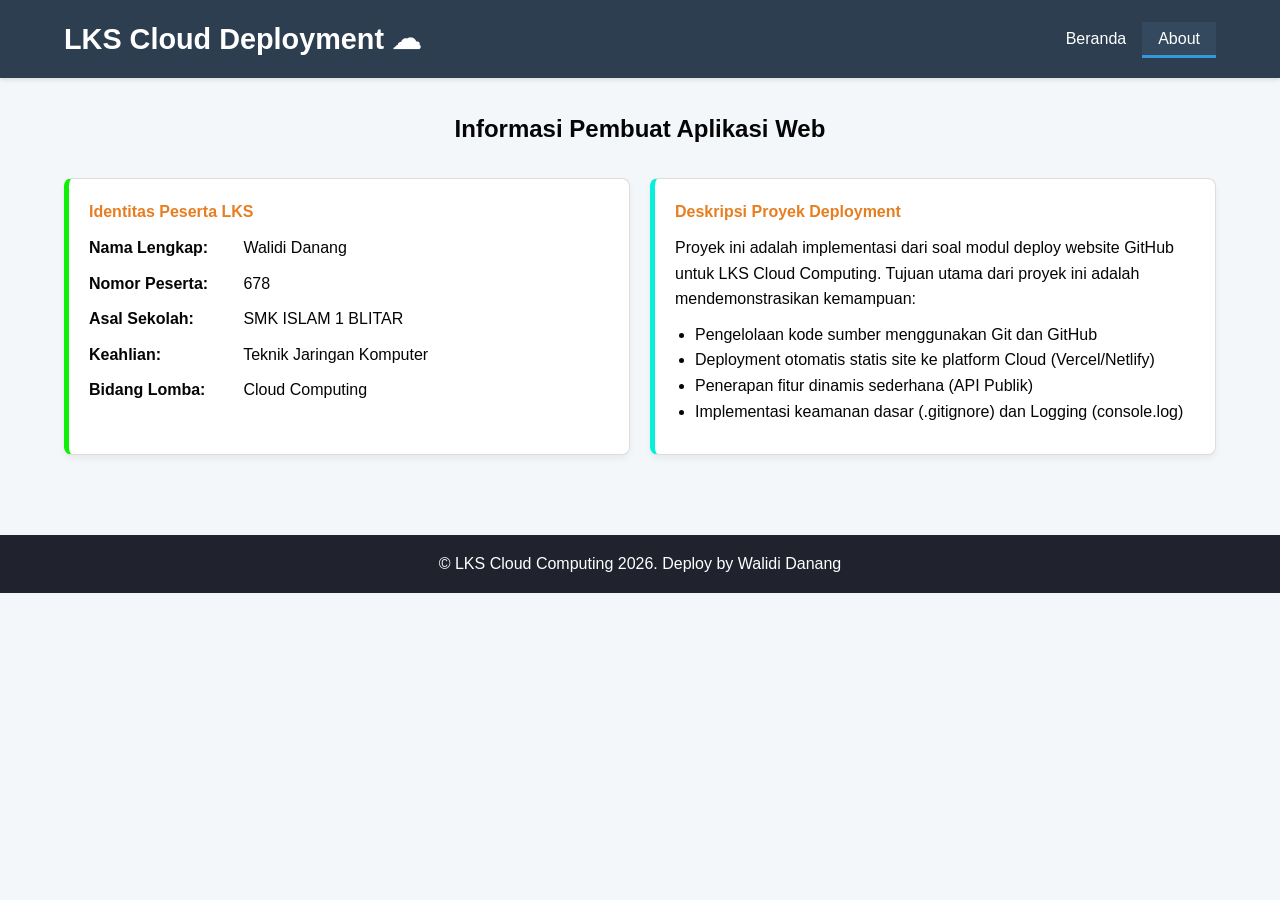
==== about.html @ c5c5d772 "first commit" ====
<!DOCTYPE html>
<html lang="id">
<head>
    <meta charset="UTF-8">
    <meta name="viewport" content="width=device-width, initial-scale=1.0">
    <title>About | LKS Cloud Deploy ☁</title>
    <link rel="stylesheet" href="css/style.css">
    <link rel="icon" href="data:image/svg+xml,<svg xmlns='http://www.w3.org/2000/svg' viewBox='0 0 100 100'><text y='.9em' font-size='90'>🎓</text></svg>">
</head>
<body>
    <header>
        <div class="container">
            <h1>LKS Cloud Deployment ☁</h1>
            <nav>
                <ul>
                    <li><a href="index.html">Beranda</a></li>
                    <li><a href="about.html" class="active">About</a></li>
                </ul>
            </nav>
        </div>
    </header>

    <main>
        <section class="content-section" about-section>
            <div class="container">
                <h2 style="text-align: center;">Informasi Pembuat Aplikasi Web</h2>

                <div class="card-grid" style="margin-top: 30px;">
                    <div class="card profile-card">
                        <h4 style="color: #e67e22;">Identitas Peserta LKS</h4>

                        <p><strong>Nama Lengkap:</strong> Walidi Danang</p>
                        <p><strong>Nomor Peserta:</strong> 678</p>
                        <p><strong>Asal Sekolah:</strong> SMK ISLAM 1 BLITAR</p>
                        <P><strong>Keahlian:</strong> Teknik Jaringan Komputer</P>
                        <p><strong>Bidang Lomba:</strong> Cloud Computing</p>
                    </div>

                    <div class="card project-desc">
                        <h4 style="color: #e67e22;">Deskripsi Proyek Deployment</h4>
                        <p>
                            Proyek ini adalah implementasi dari soal modul deploy website GitHub untuk LKS Cloud Computing. Tujuan utama dari proyek ini adalah mendemonstrasikan kemampuan:
                        </p>
                        <ul>
                            <li>Pengelolaan kode sumber menggunakan Git dan GitHub</li>
                            <li>Deployment otomatis statis site ke platform Cloud (Vercel/Netlify)</li>
                            <li>Penerapan fitur dinamis sederhana (API Publik)</li>
                            <li>Implementasi keamanan dasar (.gitignore) dan Logging (console.log)</li>
                        </ul>
                    </div>
                </div>
            </div>
        </section>
    </main>

    <footer>
        <div class="container">
            <p>&copy; LKS Cloud Computing 2026. Deploy by Walidi Danang</p>
        </div>
    </footer>

    <script>
        console.log("Halaman Tentang Identitas Peserta Dimuat (about.html)")
    </script>
</body>
</html>
---- css/style.css ----
*{margin:0;padding:0;box-sizing:border-box}

body{
    font-family:'Roboto',sans-serif;
    line-height:1.6;
    background:#f4f7fa;
    color:#050505
}

.container{width:90%;max-width:1200px;margin:auto}

header{
    background:#2c3e50;
    color:#fff;
    padding:1rem 0;
    box-shadow:0 2px 4px rgba(0,0,0,.1)
}
header .container{
    display:flex;
    justify-content:space-between;
    align-items:center
}
header h1{font-size:1.8rem}

nav ul{list-style:none;display:flex}
nav a{
    color:#fff;
    text-decoration:none;
    padding:.5rem 1rem;
    border-bottom:3px solid transparent;
    transition:.3s
}
nav a:hover,
nav a.active{
    background:#34495e;
    border-bottom-color:#3498db
}

.hero{
    background:#ecf0f1;
    padding:4rem 0;
    text-align:center;
    margin-bottom:2rem
}
.hero h2{font-size:2.5rem;color:#3498db}
.hero .description{
    max-width:700px;
    margin:1rem auto 2rem;
    font-size:1.1rem
}

.button{
    display:inline-block;
    background:#3498db;
    color:#fff;
    padding:.75rem 1.5rem;
    border-radius:5px;
    text-decoration:none
}
.button:hover{background:#2980b9}

.content-section,
.api-section,
.about-section{padding:2rem 0}

.content-section h3,
.api-section h3{
    text-align:center;
    color:#2c3e50;
    margin-bottom:1.5rem;
    border-bottom:2px solid #bdc3c7;
    padding-bottom:.5rem
}

.card-grid{
    display:flex;
    flex-wrap:wrap;
    gap:20px;
    justify-content:center
}
.card{
    background:#fff;
    border:1px solid #ddd;
    border-radius:8px;
    padding:20px;
    flex:1 1 300px;
    box-shadow:0 4px 6px rgba(0,0,0,.05)
}
.card h4{color:#3498db;margin-bottom:10px}

.api-section{background:#ecf0f1;text-align:center}
.api-result{
    background:#fff;
    padding:15px;
    border-left:5px solid #e67e22;
    margin-top:15px;
    border-radius:4px;
    display:inline-block;
    text-align:left
}

.profile-card{border-left:5px solid #0ff007}
.project-desc{border-left:5px solid #07f0dc}
.profile-card p,
.project-desc ul{margin:10px 0}
.project-desc ul{padding-left:20px}
.profile-card strong{display:inline-block;width:150px}

footer{
    background:#20222e;
    color:#fff;
    text-align:center;
    padding:1rem 0;
    margin-top:3rem
}

@media (max-width:600px){
    header .container{flex-direction:column}
    nav ul{margin-top:10px}
    .hero h2{font-size:2rem}
    .card-grid{flex-direction:column}
}
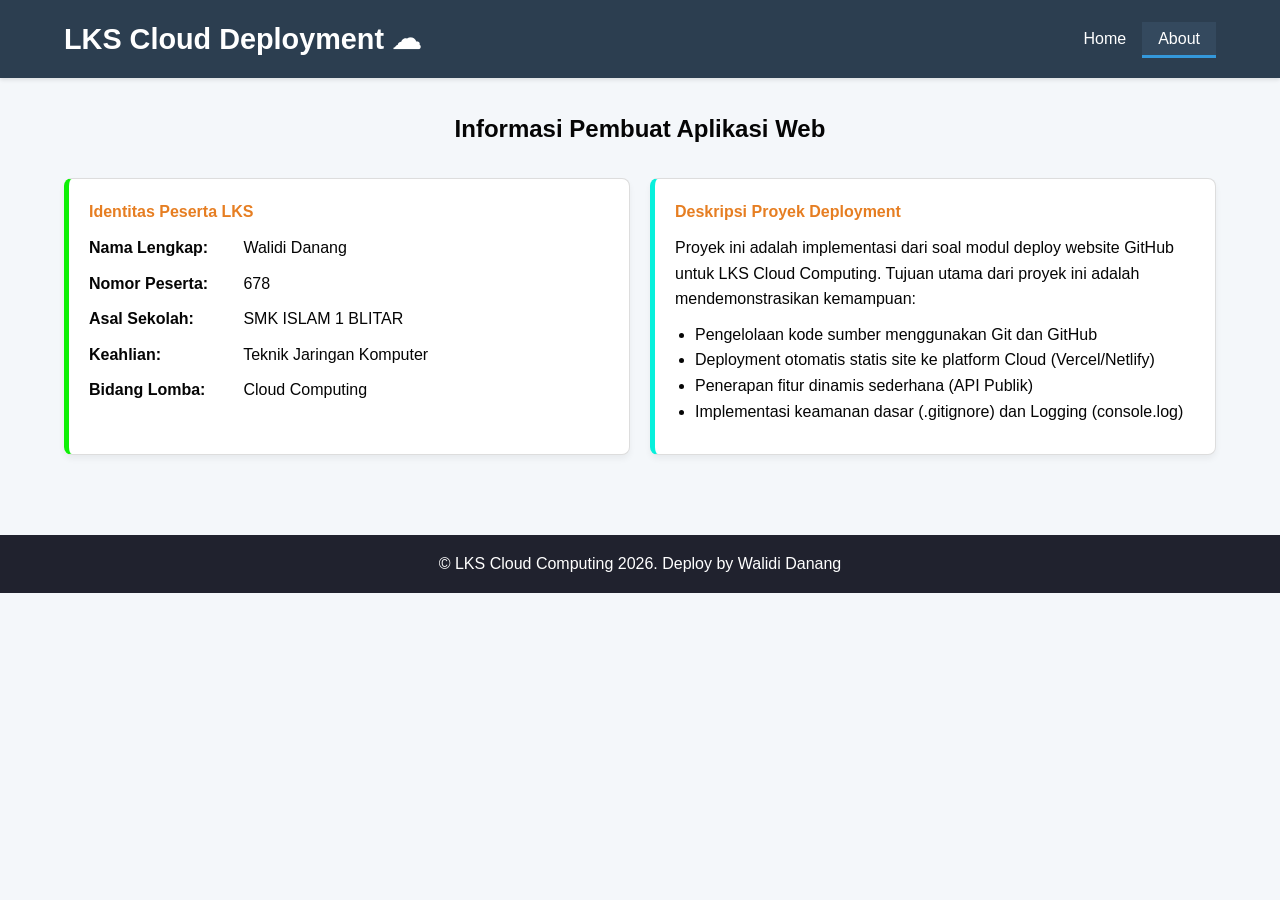
==== commit b14497f8: "update" ====
--- a/about.html
+++ b/about.html
@@ -13,7 +13,7 @@
             <h1>LKS Cloud Deployment ☁</h1>
             <nav>
                 <ul>
-                    <li><a href="index.html">Beranda</a></li>
+                    <li><a href="index.html">Home</a></li>
                     <li><a href="about.html" class="active">About</a></li>
                 </ul>
             </nav>
